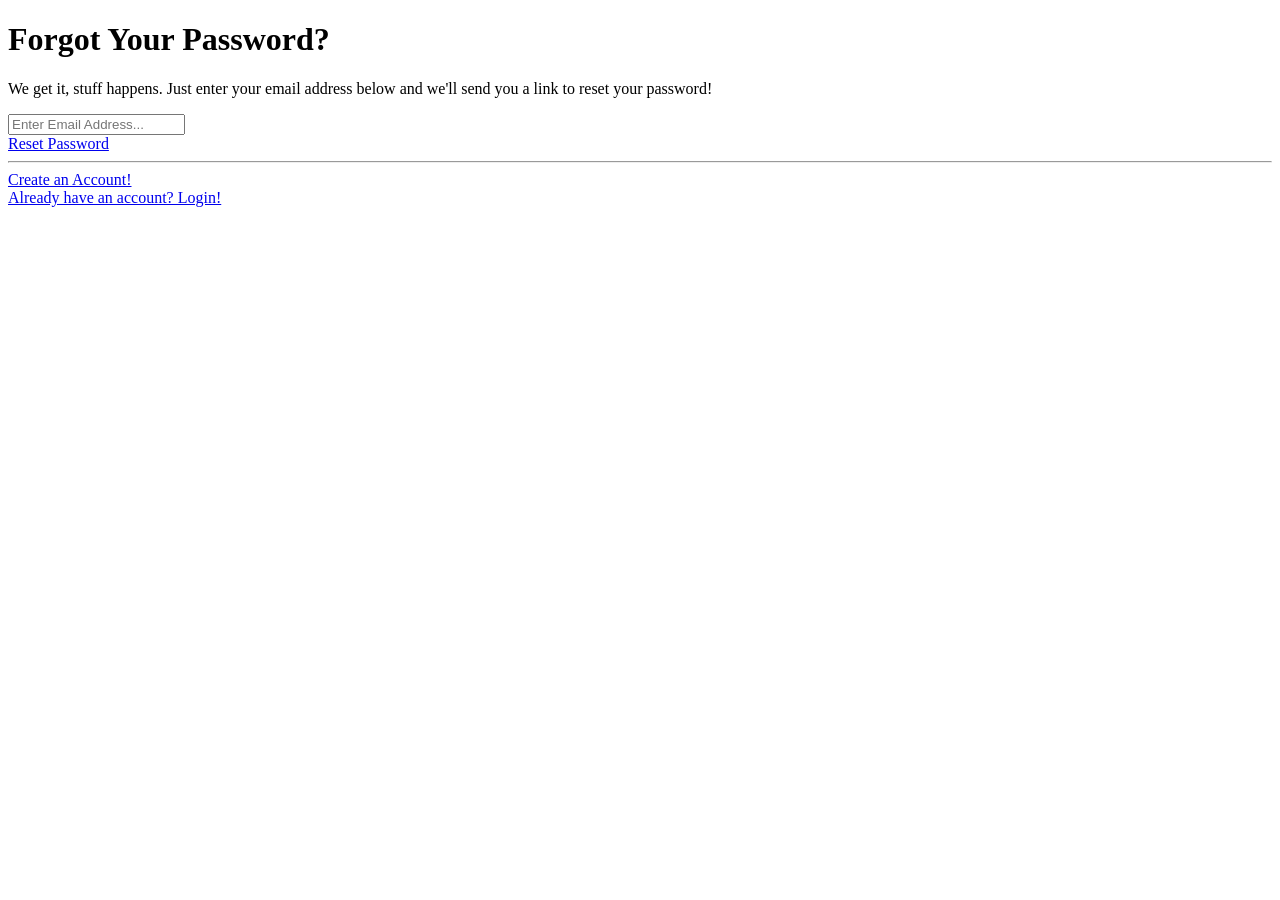
==== forgot-password.html @ 594d403e "Initial clean upload" ====
<!DOCTYPE html>
<html lang="en">

<head>

    <meta charset="utf-8">
    <meta http-equiv="X-UA-Compatible" content="IE=edge">
    <meta name="viewport" content="width=device-width, initial-scale=1, shrink-to-fit=no">
    <meta name="description" content="">
    <meta name="author" content="">

    <title>SB Admin 2 - Forgot Password</title>

    <!-- Custom fonts for this template-->
    <link href="vendor/fontawesome-free/css/all.min.css" rel="stylesheet" type="text/css">
    <link
        href="https://fonts.googleapis.com/css?family=Nunito:200,200i,300,300i,400,400i,600,600i,700,700i,800,800i,900,900i"
        rel="stylesheet">

    <!-- Custom styles for this template-->
    <link href="css/sb-admin-2.min.css" rel="stylesheet">

</head>

<body class="bg-gradient-primary">

    <div class="container">

        <!-- Outer Row -->
        <div class="row justify-content-center">

            <div class="col-xl-10 col-lg-12 col-md-9">

                <div class="card o-hidden border-0 shadow-lg my-5">
                    <div class="card-body p-0">
                        <!-- Nested Row within Card Body -->
                        <div class="row">
                            <!-- Change bg-password-image class to set the background image -->
                            <div class="col-lg-6 d-none d-lg-block" style="background-image: url('img/cap.png'); background-size: cover;"></div>
                            <div class="col-lg-6">
                                <div class="p-5">
                                    <div class="text-center">
                                        <h1 class="h4 text-gray-900 mb-2">Forgot Your Password?</h1>
                                        <p class="mb-4">We get it, stuff happens. Just enter your email address below
                                            and we'll send you a link to reset your password!</p>
                                    </div>
                                    <form class="user">
                                        <div class="form-group">
                                            <input type="email" class="form-control form-control-user"
                                                id="exampleInputEmail" aria-describedby="emailHelp"
                                                placeholder="Enter Email Address...">
                                        </div>
                                        <a href="login.html" class="btn btn-primary btn-user btn-block">
                                            Reset Password
                                        </a>
                                    </form>
                                    <hr>
                                    <div class="text-center">
                                        <a class="small" href="register.html">Create an Account!</a>
                                    </div>
                                    <div class="text-center">
                                        <a class="small" href="login.html">Already have an account? Login!</a>
                                    </div>
                                </div>
                            </div>
                        </div>
                    </div>
                </div>

            </div>

        </div>

    </div>

    <!-- Bootstrap core JavaScript-->
    <script src="vendor/jquery/jquery.min.js"></script>
    <script src="vendor/bootstrap/js/bootstrap.bundle.min.js"></script>

    <!-- Core plugin JavaScript-->
    <script src="vendor/jquery-easing/jquery.easing.min.js"></script>

    <!-- Custom scripts for all pages-->
    <script src="js/sb-admin-2.min.js"></script>

</body>

</html>
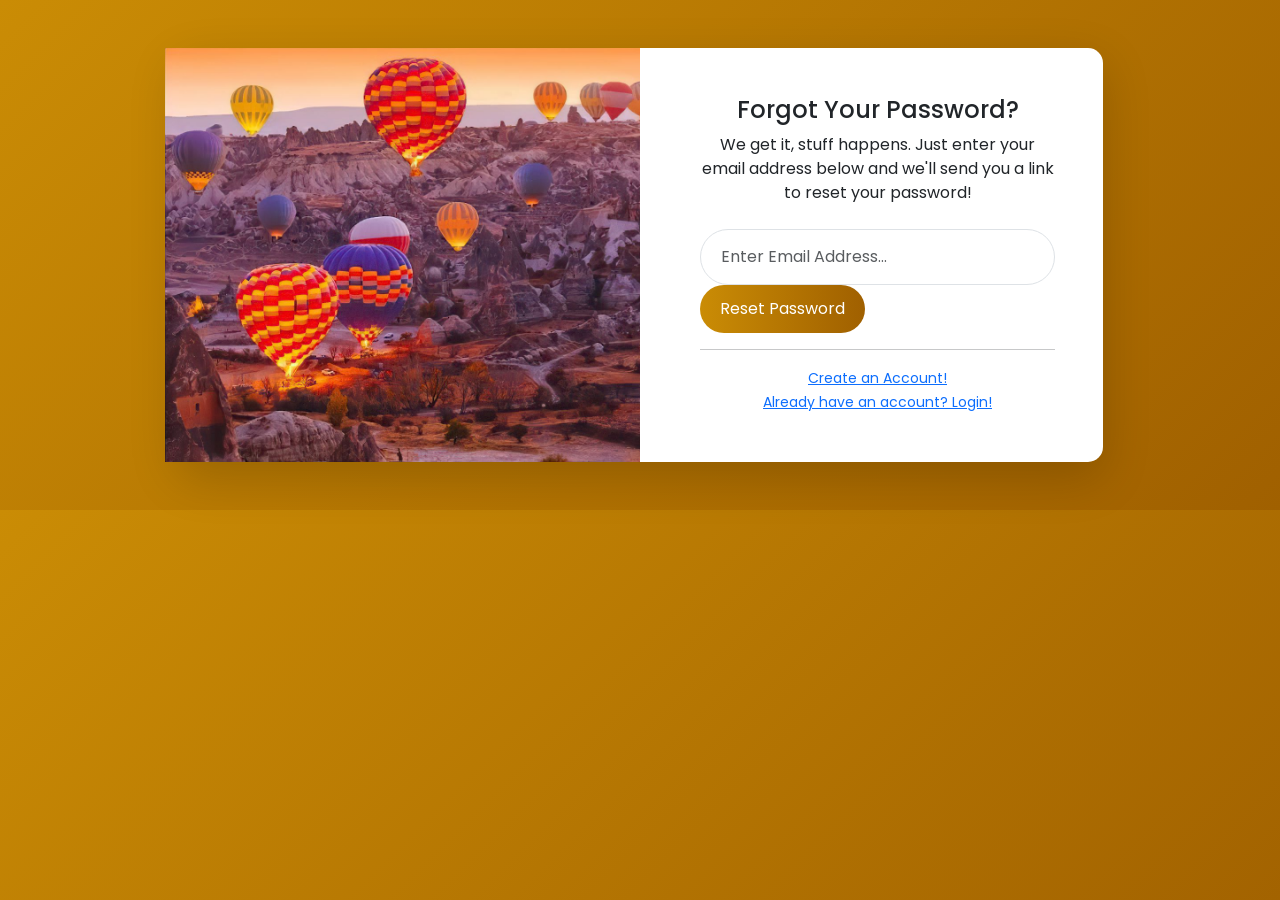
==== commit 63dcfe16: "Replace local CSS/JS/Bootstrap files with CDN versions Co-authored-by: AbdelkaderAgb <166773504+Abde" ====
--- a/forgot-password.html
+++ b/forgot-password.html
@@ -9,16 +9,44 @@
     <meta name="description" content="">
     <meta name="author" content="">
 
-    <title>SB Admin 2 - Forgot Password</title>
+    <title>CYN - Forgot Password</title>
 
-    <!-- Custom fonts for this template-->
-    <link href="vendor/fontawesome-free/css/all.min.css" rel="stylesheet" type="text/css">
-    <link
-        href="https://fonts.googleapis.com/css?family=Nunito:200,200i,300,300i,400,400i,600,600i,700,700i,800,800i,900,900i"
-        rel="stylesheet">
-
-    <!-- Custom styles for this template-->
-    <link href="css/sb-admin-2.min.css" rel="stylesheet">
+    <!-- Bootstrap 5 CSS -->
+    <link href="https://cdn.jsdelivr.net/npm/bootstrap@5.3.0/dist/css/bootstrap.min.css" rel="stylesheet">
+    <!-- Font Awesome 6 -->
+    <link href="https://cdnjs.cloudflare.com/ajax/libs/font-awesome/6.4.0/css/all.min.css" rel="stylesheet">
+    <!-- Google Fonts -->
+    <link href="https://fonts.googleapis.com/css2?family=Poppins:wght@300;400;500;600;700&display=swap" rel="stylesheet">
+    <style>
+        :root {
+            --primary: #CA8C05;
+            --primary-dark: #A06000;
+        }
+        body {
+            font-family: 'Poppins', sans-serif;
+        }
+        .bg-gradient-primary {
+            background: linear-gradient(135deg, var(--primary) 0%, var(--primary-dark) 100%);
+        }
+        .card {
+            border-radius: 15px;
+        }
+        .btn-primary {
+            background: linear-gradient(to right, var(--primary), var(--primary-dark));
+            border: none;
+        }
+        .btn-primary:hover {
+            background: linear-gradient(to right, var(--primary-dark), var(--primary));
+        }
+        .form-control-user {
+            border-radius: 50px;
+            padding: 15px 20px;
+        }
+        .btn-user {
+            border-radius: 50px;
+            padding: 12px 20px;
+        }
+    </style>
 
 </head>
 
@@ -56,10 +84,10 @@
                                     </form>
                                     <hr>
                                     <div class="text-center">
-                                        <a class="small" href="register.html">Create an Account!</a>
+                                        <a class="small" href="register.php">Create an Account!</a>
                                     </div>
                                     <div class="text-center">
-                                        <a class="small" href="login.html">Already have an account? Login!</a>
+                                        <a class="small" href="login.php">Already have an account? Login!</a>
                                     </div>
                                 </div>
                             </div>
@@ -73,15 +101,10 @@
 
     </div>
 
-    <!-- Bootstrap core JavaScript-->
-    <script src="vendor/jquery/jquery.min.js"></script>
-    <script src="vendor/bootstrap/js/bootstrap.bundle.min.js"></script>
-
-    <!-- Core plugin JavaScript-->
-    <script src="vendor/jquery-easing/jquery.easing.min.js"></script>
-
-    <!-- Custom scripts for all pages-->
-    <script src="js/sb-admin-2.min.js"></script>
+    <!-- jQuery -->
+    <script src="https://code.jquery.com/jquery-3.7.1.min.js"></script>
+    <!-- Bootstrap 5 JS Bundle -->
+    <script src="https://cdn.jsdelivr.net/npm/bootstrap@5.3.0/dist/js/bootstrap.bundle.min.js"></script>
 
 </body>
 
